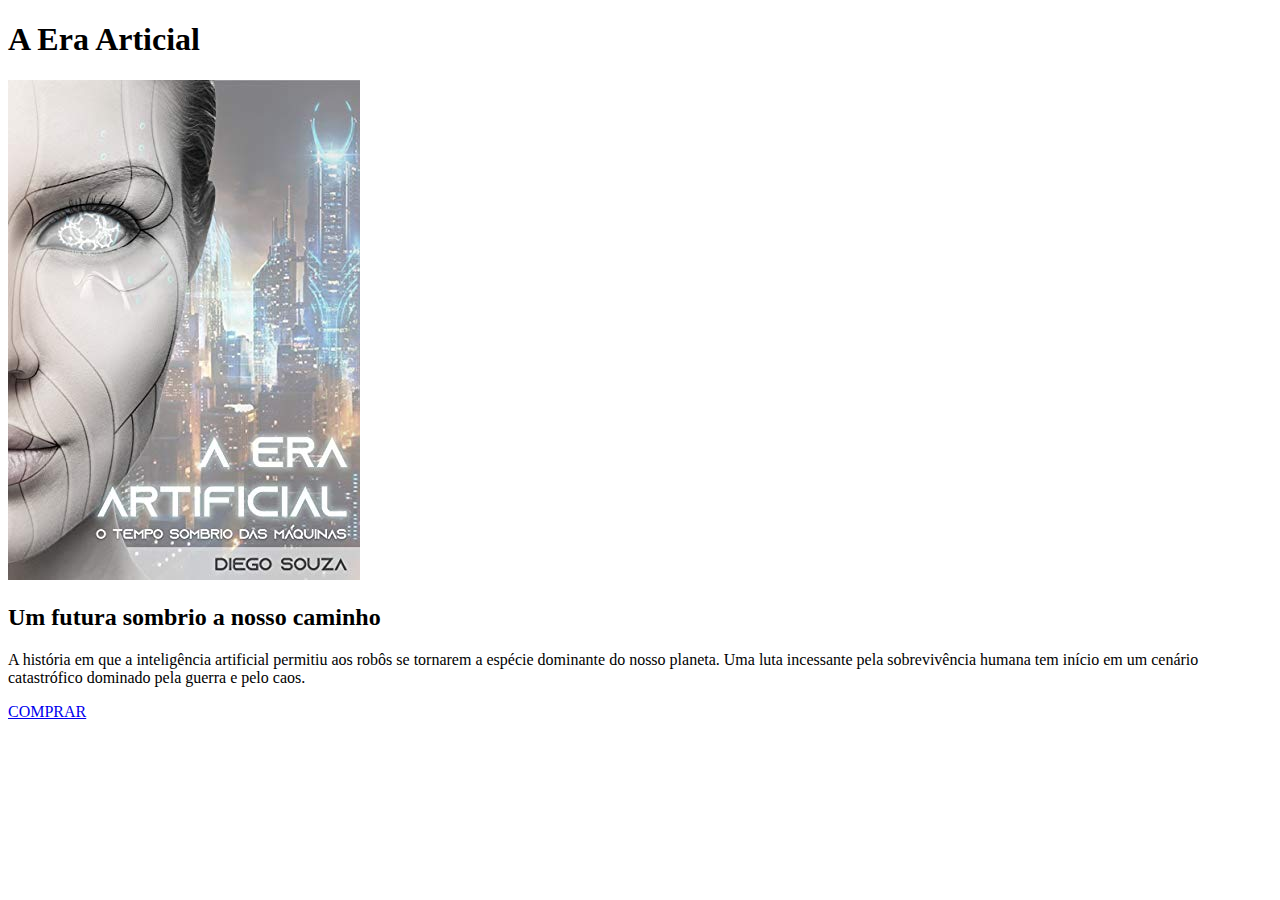
==== books/index.html @ 1bf15d45 "Feito a estrutura da seção 1" ====
<!DOCTYPE html>
<html lang="en">
  <head>
    <meta charset="UTF-8" />
    <meta name="viewport" content="width=device-width, initial-scale=1.0" />
    <met
      description="Livro: A guerra entre homens e robôs que mudou drasticamente a vida na Terra "
    />
    <title>Livro: A Era Artificial</title>
  </head>
  <body>
    <div>
      <h1>A Era Articial</h1>
      <img src="./img/capa-livro.jpg" alt="" />
      <h2>Um futura sombrio a nosso caminho</h2>
      <p>
        A história em que a inteligência artificial permitiu aos robôs se
        tornarem a espécie dominante do nosso planeta. Uma luta incessante pela
        sobrevivência humana tem início em um cenário catastrófico dominado pela
        guerra e pelo caos.
      </p>
      <a href="https://amzn.to/3bXy1g9">COMPRAR</a>
    </div>
  </body>
</html>
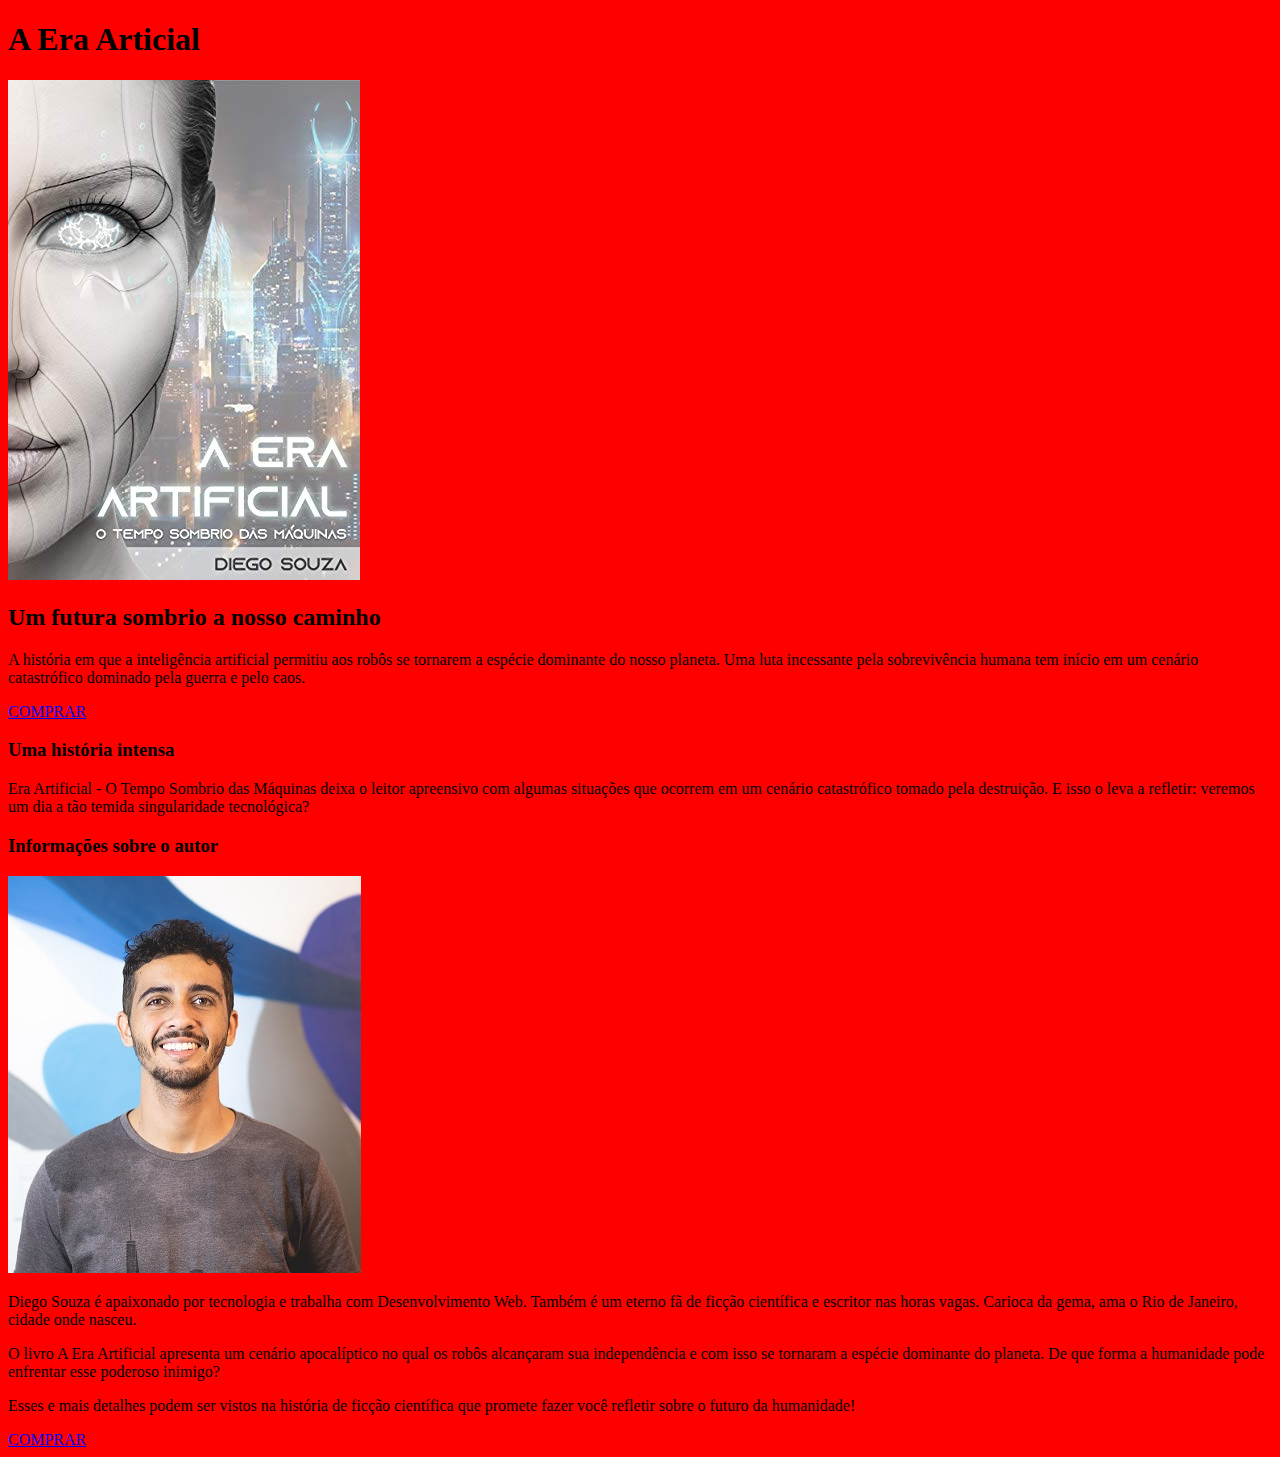
==== commit 958853a3: "Feito as seções da página era artificial" ====
--- a/books/index.html
+++ b/books/index.html
@@ -1,5 +1,5 @@
 <!DOCTYPE html>
-<html lang="en">
+<html lang="pt-Br">
   <head>
     <meta charset="UTF-8" />
     <meta name="viewport" content="width=device-width, initial-scale=1.0" />
@@ -7,11 +7,12 @@
       description="Livro: A guerra entre homens e robôs que mudou drasticamente a vida na Terra "
     />
     <title>Livro: A Era Artificial</title>
+    <link rel="stylesheet" href="./styles.css" />
   </head>
   <body>
     <div>
       <h1>A Era Articial</h1>
-      <img src="./img/capa-livro.jpg" alt="" />
+      <img src="./img/capa-livro.jpg" alt="Capa do livro Era Artificial" />
       <h2>Um futura sombrio a nosso caminho</h2>
       <p>
         A história em que a inteligência artificial permitiu aos robôs se
@@ -21,5 +22,39 @@
       </p>
       <a href="https://amzn.to/3bXy1g9">COMPRAR</a>
     </div>
+    <div>
+      <h3>Uma história intensa</h3>
+      <p>
+        Era Artificial - O Tempo Sombrio das Máquinas deixa o leitor apreensivo
+        com algumas situações que ocorrem em um cenário catastrófico tomado pela
+        destruição. E isso o leva a refletir: veremos um dia a tão temida
+        singularidade tecnológica?
+      </p>
+    </div>
+    <div>
+      <h3>Informações sobre o autor</h3>
+      <img src="./img/autor.jpg" alt="Autor do livro" />
+      <p>
+        Diego Souza é apaixonado por tecnologia e trabalha com Desenvolvimento
+        Web. Também é um eterno fã de ficção científica e escritor nas horas
+        vagas. Carioca da gema, ama o Rio de Janeiro, cidade onde nasceu.
+      </p>
+    </div>
+    <div>
+      <p>
+        O livro <span>A Era Artificial</span> apresenta um cenário apocalíptico
+        no qual os robôs alcançaram sua independência e com isso se tornaram a
+        espécie dominante do planeta. De que forma a humanidade pode enfrentar
+        esse poderoso inimigo?
+      </p>
+      <span>
+        <p>
+          Esses e mais detalhes podem ser vistos na história de ficção
+          científica que promete fazer você refletir sobre o futuro da
+          humanidade!
+        </p>
+      </span>
+      <a href="https://amzn.to/3bXy1g9">COMPRAR</a>
+    </div>
   </body>
 </html>
--- a/books/styles.css
+++ b/books/styles.css
@@ -0,0 +1,3 @@
+body {
+  background-color: red;
+}
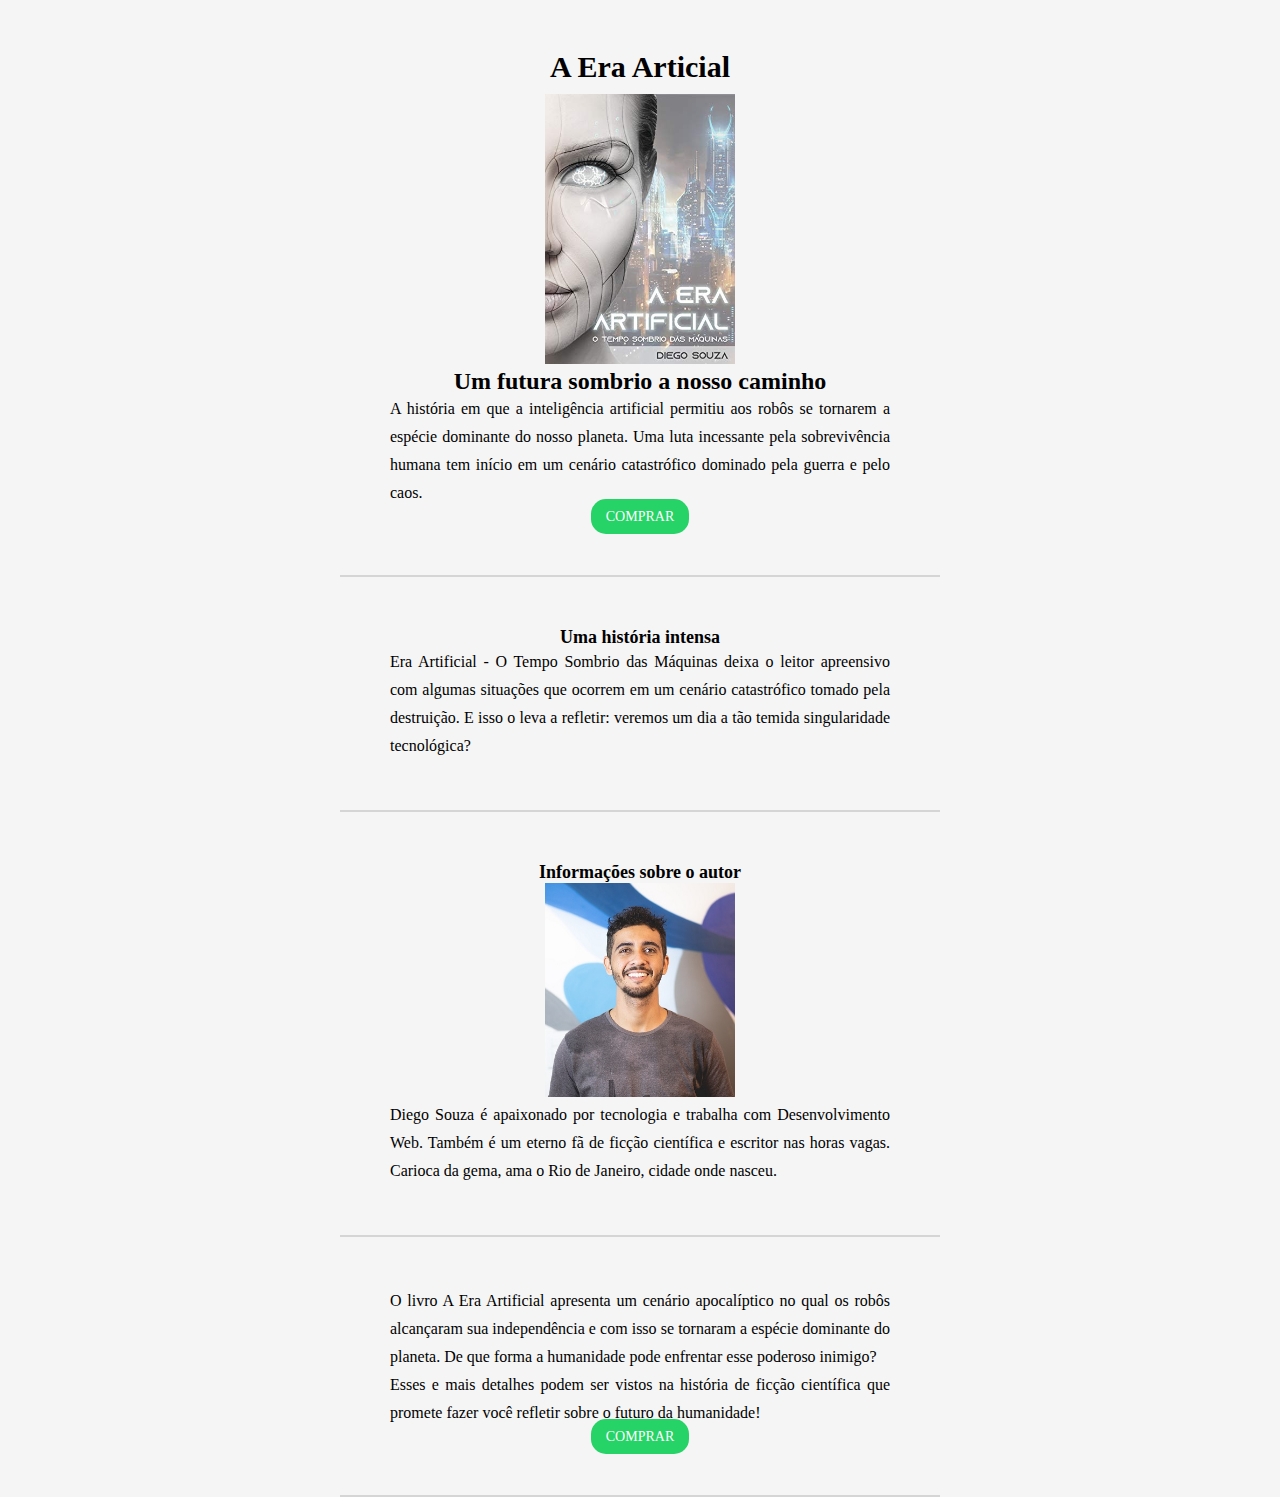
==== commit eaabf96f: "Estilizando a seção 1" ====
--- a/books/index.html
+++ b/books/index.html
@@ -7,7 +7,7 @@
       description="Livro: A guerra entre homens e robôs que mudou drasticamente a vida na Terra "
     />
     <title>Livro: A Era Artificial</title>
-    <link rel="stylesheet" href="./styles.css" />
+    <link rel="stylesheet" href="./css/styles.css" />
   </head>
   <body>
     <div>
--- a/books/css/styles.css
+++ b/books/css/styles.css
@@ -0,0 +1,50 @@
+* {
+  margin: 0;
+  padding: 0;
+  box-sizing: border-box;
+}
+
+body {
+  background-color: #f5f5f5;
+  -webkit-font-smoothing: antialiased;
+}
+
+img {
+  width: 190px;
+}
+
+div {
+  width: 600px;
+  padding: 50px;
+  margin: 0 auto;
+  text-align: center;
+  border-bottom: 2px solid #d5d5d5;
+}
+
+h1 {
+  font-size: 30px;
+  margin-bottom: 10px;
+}
+
+h2 {
+  font-size: 24px;
+}
+
+h3 {
+  font-size: 18px;
+}
+
+p {
+  font-size: 16px;
+  line-height: 28px;
+  text-align: justify;
+}
+
+a {
+  background-color: #25d366;
+  font-size: 14px;
+  text-decoration: none;
+  border-radius: 15px;
+  padding: 10px 15px;
+  color: #fff;
+}
